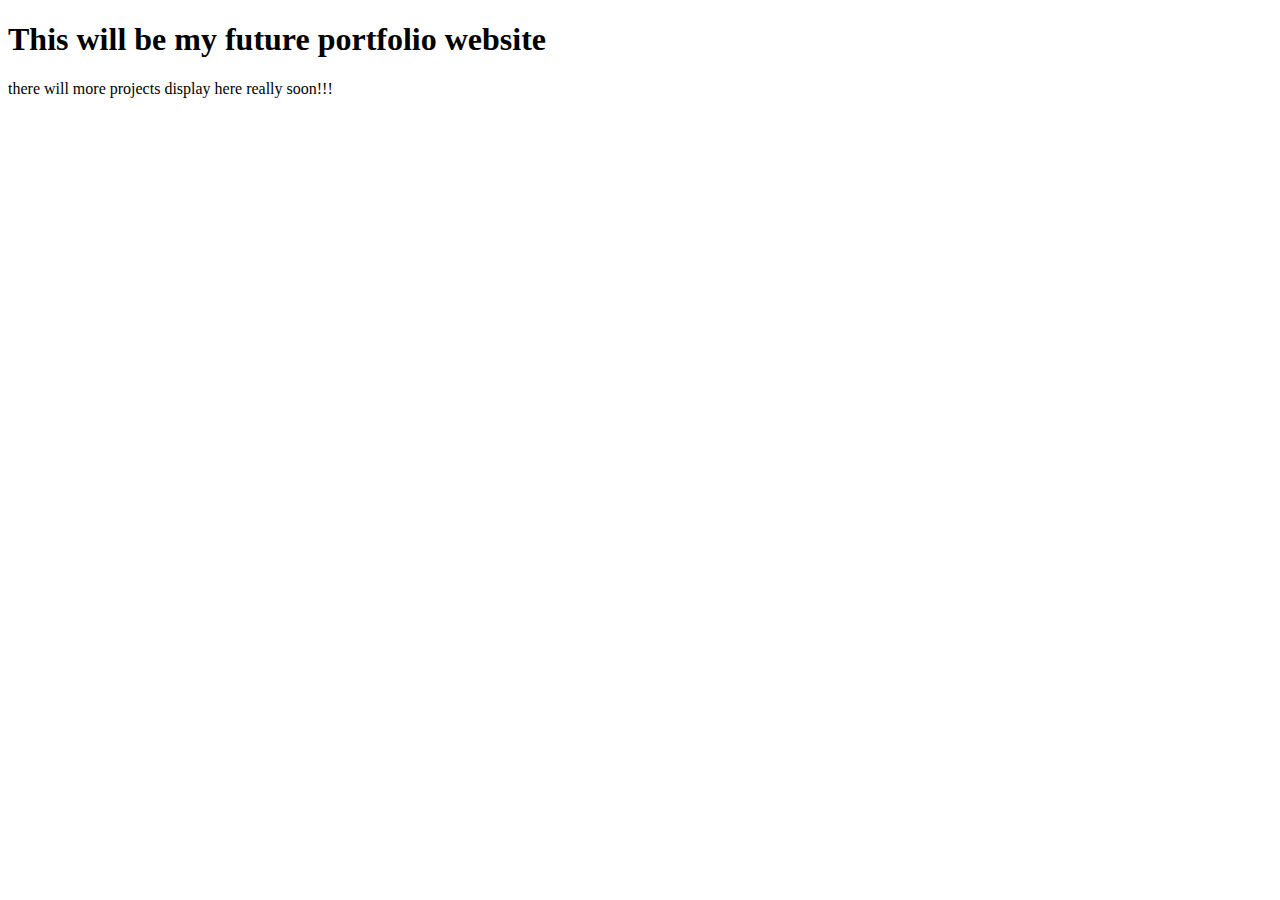
==== index.html @ c60e102b "index code" ====
<!DOCTYPE html>
<html>

<head>
    <meta charset=“utf-8”>
    <meta name=“viewport” content=“width=device-width, initial-scale=1”>
    <title>Portfolio Page</title>
</head>

<body>
    <h1>This will be my future portfolio website</h1>
    <p>there will more projects display here really soon!!!</p>
</body>

</html>
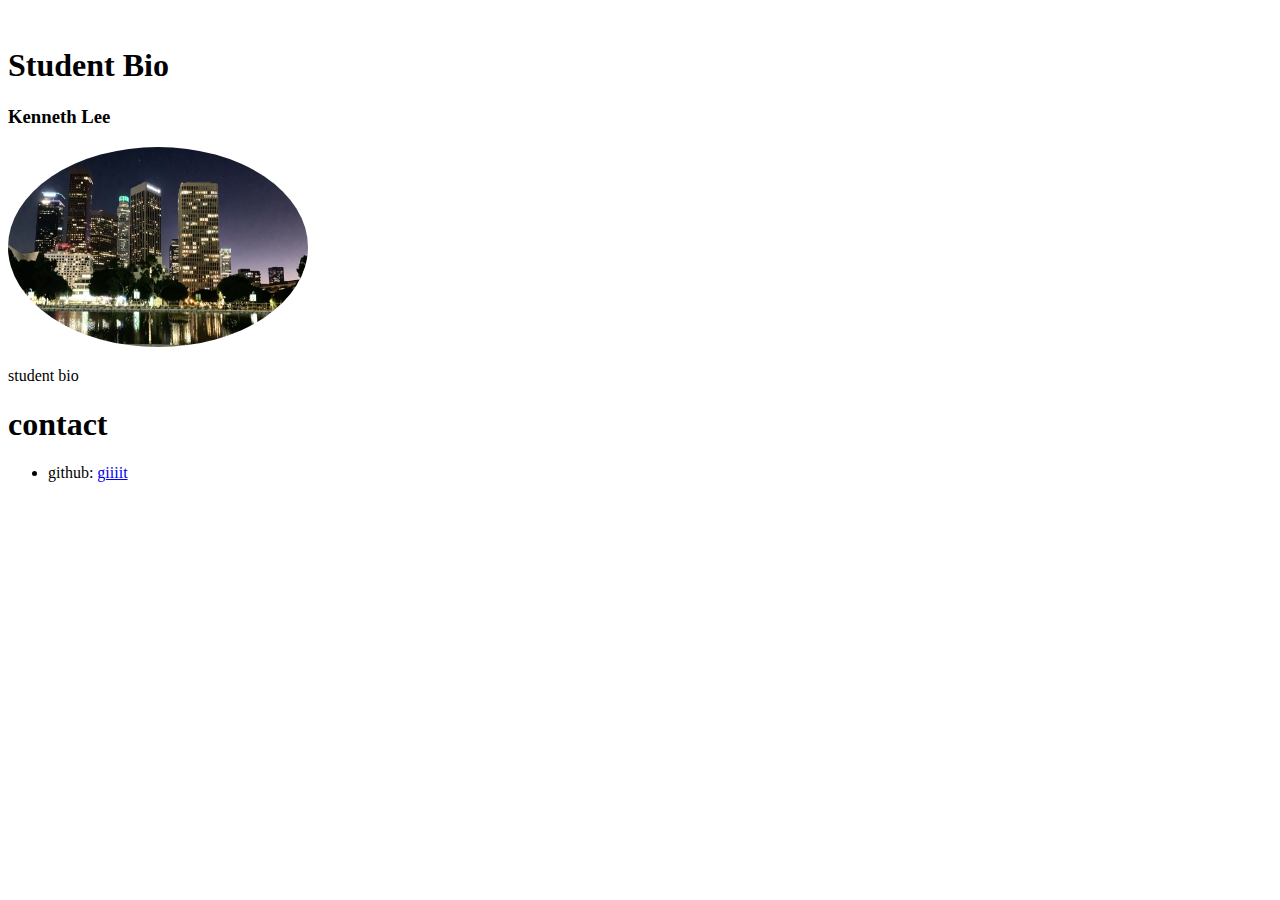
==== commit 6096b782: "adding stuff" ====
--- a/index.html
+++ b/index.html
@@ -8,8 +8,18 @@
 </head>
 
 <body>
-    <h1>This will be my future portfolio website</h1>
-    <p>there will more projects display here really soon!!!</p>
+    <br>
+    <h1>Student Bio</h1>
+    <h3>Kenneth Lee</h3>
+    <img style="border-radius: 50%;" src="assets/images/hehe.jpeg" alt="yay" height="200" width="300">
+    <br>
+    <p>student bio</p>
+<!-- contact section -->
+    <h1>contact</h1>
+    <ul>
+        <li>github: <a href="https://github.com/kennethnlee">giiiit</a></li>
+    </ul>
 </body>
 
+
 </html>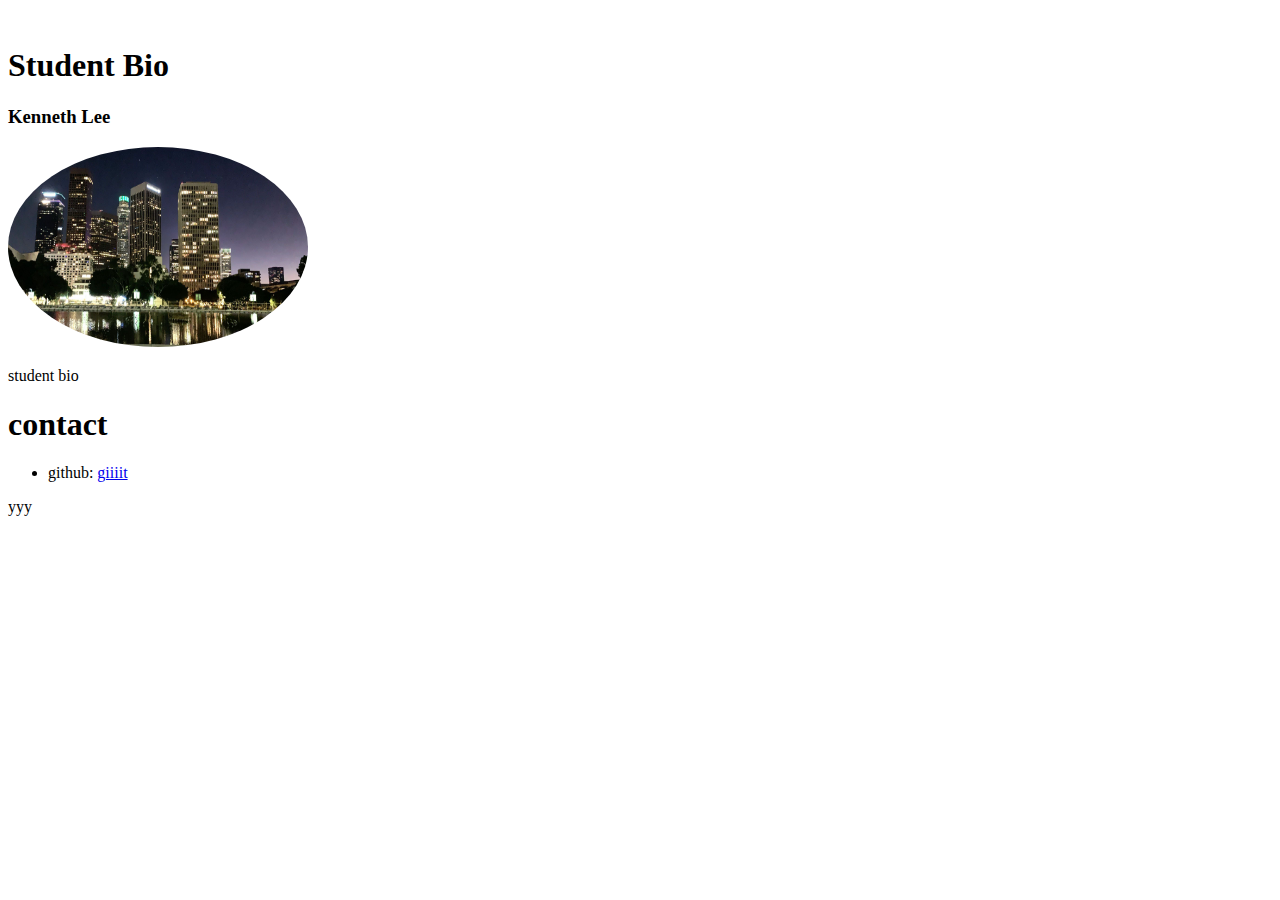
==== commit db290bdf: "yyy" ====
--- a/index.html
+++ b/index.html
@@ -19,7 +19,11 @@
     <ul>
         <li>github: <a href="https://github.com/kennethnlee">giiiit</a></li>
     </ul>
+    <li>yyy
+        
+    </li>
 </body>
 
 
+
 </html>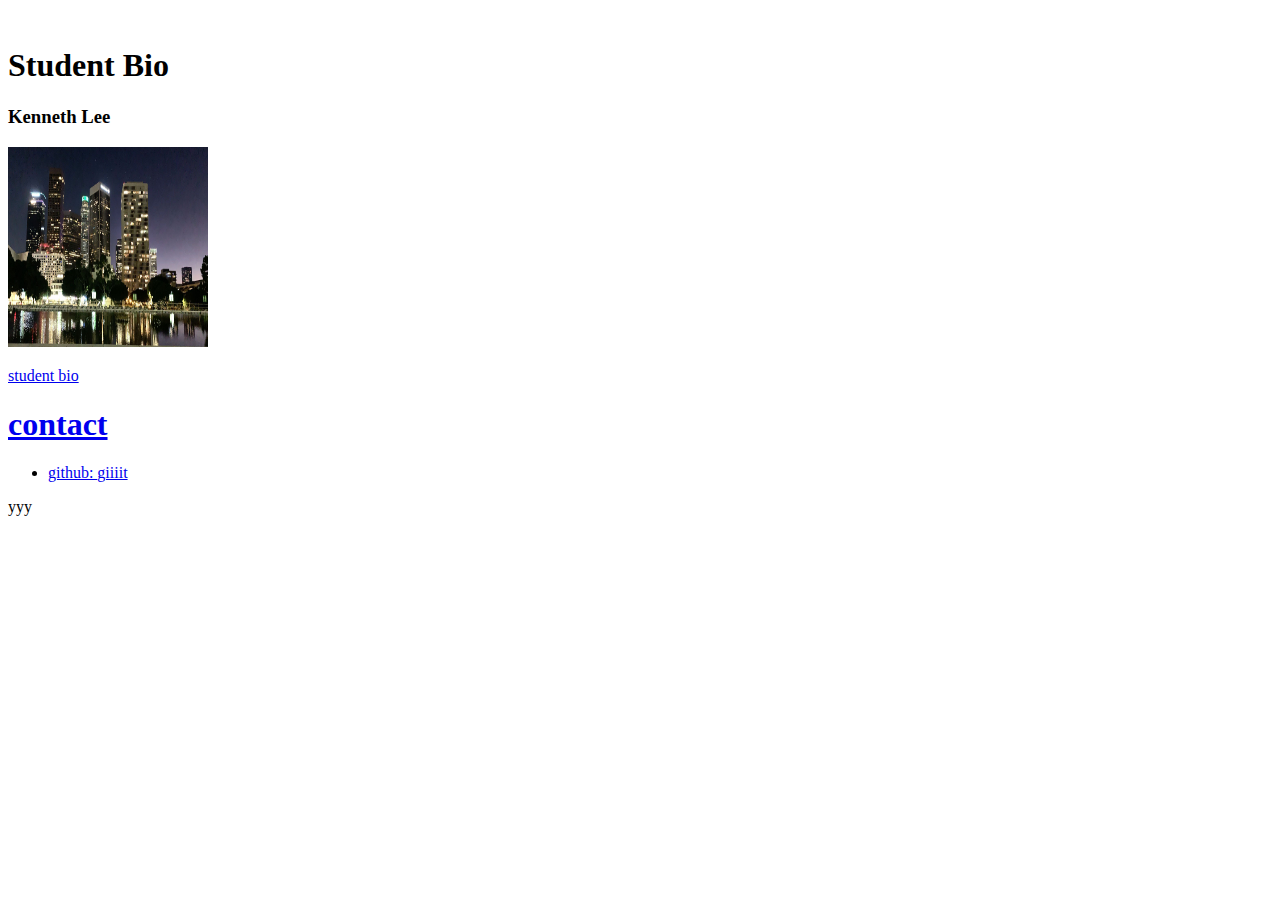
==== commit 043907c3: "adding assets" ====
--- a/index.html
+++ b/index.html
@@ -5,13 +5,15 @@
     <meta charset=“utf-8”>
     <meta name=“viewport” content=“width=device-width, initial-scale=1”>
     <title>Portfolio Page</title>
+<link rel="stylesheet" href="assets/css/homePage.css" type="text/css">
+<link rel="stylesheet" href="assets/css/defaulStyle.css.css" type="text/css">
 </head>
 
 <body>
     <br>
     <h1>Student Bio</h1>
     <h3>Kenneth Lee</h3>
-    <img style="border-radius: 50%;" src="assets/images/hehe.jpeg" alt="yay" height="200" width="300">
+    <a href="contact.html":  </a> <img class="borderImg" src="assets/images/hehe.jpeg" alt="hehe.jpeg" height="200" width="200" </img>
     <br>
     <p>student bio</p>
 <!-- contact section -->
@@ -19,11 +21,8 @@
     <ul>
         <li>github: <a href="https://github.com/kennethnlee">giiiit</a></li>
     </ul>
-    <li>yyy
-        
-    </li>
+    <li>yyy </li>
 </body>
 
 
-
 </html>--- a/assets/css/homePage.css
+++ b/assets/css/homePage.css
@@ -0,0 +1,2 @@
+#heading 
+{border-radius: 10px; border-style: solid; border-color: aquamarine;}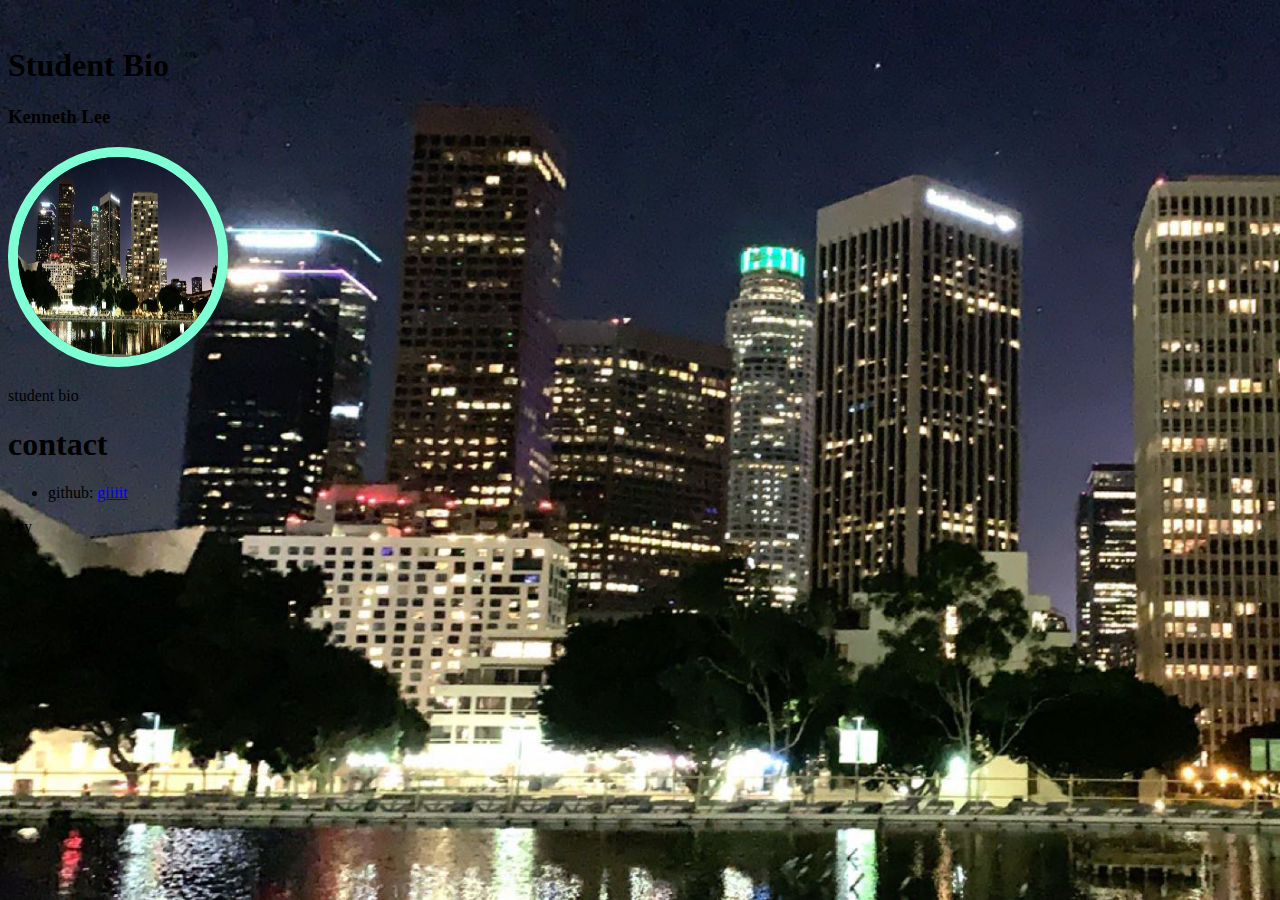
==== commit c2cd58c7: "more stuff" ====
--- a/index.html
+++ b/index.html
@@ -6,14 +6,14 @@
     <meta name=“viewport” content=“width=device-width, initial-scale=1”>
     <title>Portfolio Page</title>
 <link rel="stylesheet" href="assets/css/homePage.css" type="text/css">
-<link rel="stylesheet" href="assets/css/defaulStyle.css.css" type="text/css">
+<link rel="stylesheet" href="assets/css/defaulStyle.css" type="text/css">
 </head>
 
-<body>
+<body> 
     <br>
     <h1>Student Bio</h1>
     <h3>Kenneth Lee</h3>
-    <a href="contact.html":  </a> <img class="borderImg" src="assets/images/hehe.jpeg" alt="hehe.jpeg" height="200" width="200" </img>
+    <a href="contact.html"></a> <img class="borderImg" src="assets/images/hehe.jpeg" alt="hehe.jpeg" height="200" width="200"> </img>
     <br>
     <p>student bio</p>
 <!-- contact section -->
--- a/assets/css/homePage.css
+++ b/assets/css/homePage.css
@@ -1,2 +1,8 @@
-#heading 
-{border-radius: 10px; border-style: solid; border-color: aquamarine;}+.borderImg {
+    border-radius: 50%;
+    border-style: solid;
+    border-color: aquamarine;
+    border-width: 10px;
+}
+
+
--- a/assets/css/defaulStyle.css
+++ b/assets/css/defaulStyle.css
@@ -0,0 +1,5 @@
+body {
+    background-image: url("../images/hehe.jpeg");
+    background-color: darkgrey;
+    background-size: 2000px;
+}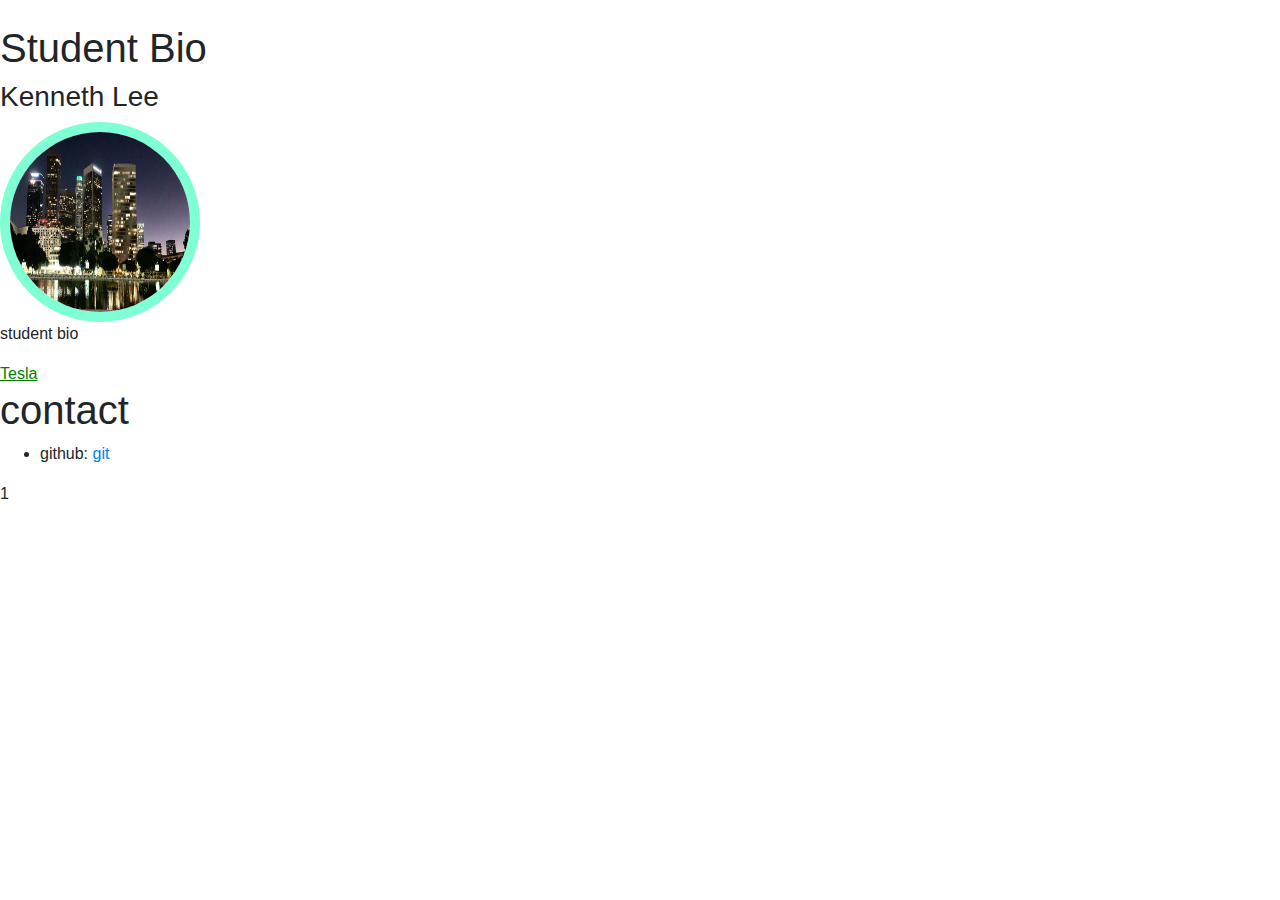
==== commit 2972d4d9: "ore" ====
--- a/index.html
+++ b/index.html
@@ -2,11 +2,15 @@
 <html>
 
 <head>
-    <meta charset=“utf-8”>
-    <meta name=“viewport” content=“width=device-width, initial-scale=1”>
+    <meta charset="utf-8">
+    <meta name="viewport" content="width=device-width, initial-scale=1, shrink-to-fit=no">
     <title>Portfolio Page</title>
 <link rel="stylesheet" href="assets/css/homePage.css" type="text/css">
 <link rel="stylesheet" href="assets/css/defaulStyle.css" type="text/css">
+
+<!-- bootstrap -->
+<link rel="stylesheet" href="https://stackpath.bootstrapcdn.com/bootstrap/4.4.1/css/bootstrap.min.css" integrity="sha384-Vkoo8x4CGsO3+Hhxv8T/Q5PaXtkKtu6ug5TOeNV6gBiFeWPGFN9MuhOf23Q9Ifjh" crossorigin="anonymous">
+
 </head>
 
 <body> 
@@ -15,13 +19,26 @@
     <h3>Kenneth Lee</h3>
     <a href="contact.html"></a> <img class="borderImg" src="assets/images/hehe.jpeg" alt="hehe.jpeg" height="200" width="200"> </img>
     <br>
+    
     <p>student bio</p>
+    
+    <a class="link" target="_blank" href="https://www.tesla.com/" >Tesla</a>
+  
 <!-- contact section -->
     <h1>contact</h1>
     <ul>
-        <li>github: <a href="https://github.com/kennethnlee">giiiit</a></li>
+        <li>github: <a href="https://github.com/kennethnlee">git</a></li>
     </ul>
-    <li>yyy </li>
+    <li>1 </li>
+
+
+
+<!-- bootstrap scripts -->
+    <script src="https://code.jquery.com/jquery-3.4.1.slim.min.js" integrity="sha384-J6qa4849blE2+poT4WnyKhv5vZF5SrPo0iEjwBvKU7imGFAV0wwj1yYfoRSJoZ+n" crossorigin="anonymous"></script>
+<script src="https://cdn.jsdelivr.net/npm/popper.js@1.16.0/dist/umd/popper.min.js" integrity="sha384-Q6E9RHvbIyZFJoft+2mJbHaEWldlvI9IOYy5n3zV9zzTtmI3UksdQRVvoxMfooAo" crossorigin="anonymous"></script>
+<script src="https://stackpath.bootstrapcdn.com/bootstrap/4.4.1/js/bootstrap.min.js" integrity="sha384-wfSDF2E50Y2D1uUdj0O3uMBJnjuUD4Ih7YwaYd1iqfktj0Uod8GCExl3Og8ifwB6" crossorigin="anonymous"></script><script src="https://code.jquery.com/jquery-3.4.1.slim.min.js" integrity="sha384-J6qa4849blE2+poT4WnyKhv5vZF5SrPo0iEjwBvKU7imGFAV0wwj1yYfoRSJoZ+n" crossorigin="anonymous"></script>
+<script src="https://cdn.jsdelivr.net/npm/popper.js@1.16.0/dist/umd/popper.min.js" integrity="sha384-Q6E9RHvbIyZFJoft+2mJbHaEWldlvI9IOYy5n3zV9zzTtmI3UksdQRVvoxMfooAo" crossorigin="anonymous"></script>
+<script src="https://stackpath.bootstrapcdn.com/bootstrap/4.4.1/js/bootstrap.min.js" integrity="sha384-wfSDF2E50Y2D1uUdj0O3uMBJnjuUD4Ih7YwaYd1iqfktj0Uod8GCExl3Og8ifwB6" crossorigin="anonymous"></script>
 </body>
 
 
--- a/assets/css/homePage.css
+++ b/assets/css/homePage.css
@@ -5,4 +5,20 @@
     border-width: 10px;
 }
 
+a.link{
+color: green;
+text-decoration: underline;
+}
 
+a.link-hover
+ { 
+     background-color: green;
+     color: white 
+}
+
+a.link-active{
+    background-color: red;
+    color: white;
+    border: solid 1px green
+
+}--- a/assets/css/defaulStyle.css
+++ b/assets/css/defaulStyle.css
@@ -1,5 +1,9 @@
 body {
-    background-image: url("../images/hehe.jpeg");
     background-color: darkgrey;
     background-size: 2000px;
+}
+.hover-state:hover {
+    color: white;
+    background-color: blue;
+    border: 2px solid aqua;
 }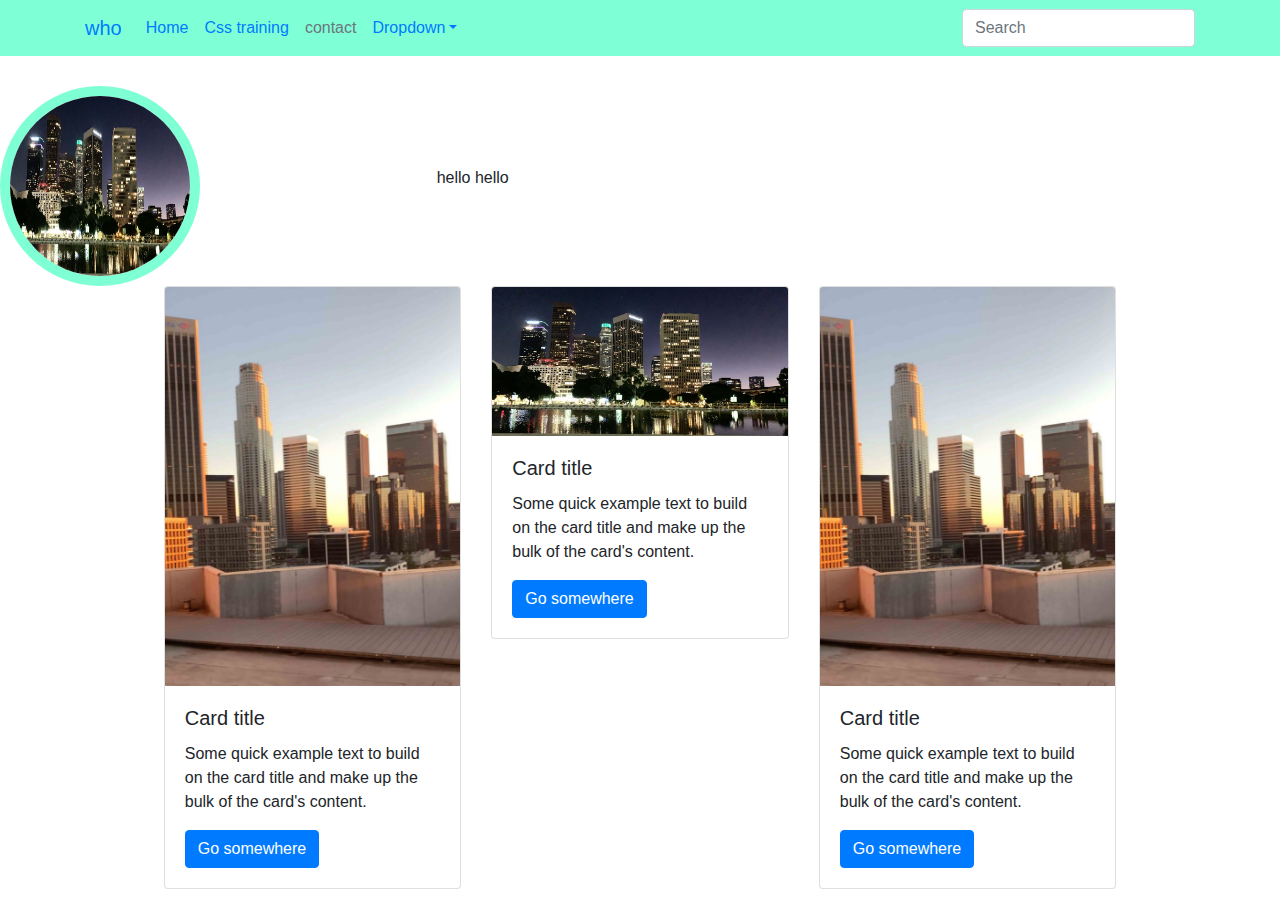
==== commit 4b806808: "more practice" ====
--- a/index.html
+++ b/index.html
@@ -5,40 +5,129 @@
     <meta charset="utf-8">
     <meta name="viewport" content="width=device-width, initial-scale=1, shrink-to-fit=no">
     <title>Portfolio Page</title>
-<link rel="stylesheet" href="assets/css/homePage.css" type="text/css">
-<link rel="stylesheet" href="assets/css/defaulStyle.css" type="text/css">
+    <link rel="stylesheet" href="assets/css/homePage.css" type="text/css">
+    <link rel="stylesheet" href="assets/css/defaulStyle.css" type="text/css">
 
-<!-- bootstrap -->
-<link rel="stylesheet" href="https://stackpath.bootstrapcdn.com/bootstrap/4.4.1/css/bootstrap.min.css" integrity="sha384-Vkoo8x4CGsO3+Hhxv8T/Q5PaXtkKtu6ug5TOeNV6gBiFeWPGFN9MuhOf23Q9Ifjh" crossorigin="anonymous">
+    <!-- bootstrap -->
+    <link rel="stylesheet" href="https://stackpath.bootstrapcdn.com/bootstrap/4.4.1/css/bootstrap.min.css"
+        integrity="sha384-Vkoo8x4CGsO3+Hhxv8T/Q5PaXtkKtu6ug5TOeNV6gBiFeWPGFN9MuhOf23Q9Ifjh" crossorigin="anonymous">
 
 </head>
 
-<body> 
-    <br>
-    <h1>Student Bio</h1>
-    <h3>Kenneth Lee</h3>
-    <a href="contact.html"></a> <img class="borderImg" src="assets/images/hehe.jpeg" alt="hehe.jpeg" height="200" width="200"> </img>
-    <br>
-    
-    <p>student bio</p>
-    
-    <a class="link" target="_blank" href="https://www.tesla.com/" >Tesla</a>
-  
-<!-- contact section -->
-    <h1>contact</h1>
-    <ul>
-        <li>github: <a href="https://github.com/kennethnlee">git</a></li>
-    </ul>
-    <li>1 </li>
+<nav class="navbar navbar-expand-lg navBR">
+    <div class="container">
+        <a class="navbar-brand" href="#">who</a>
+        <button class="navbar-toggler" type="button" data-toggle="collapse" data-target="#navbarsExample07"
+            aria-controls="navbarsExample07" aria-expanded="false" aria-label="Toggle navigation">
+            <span class="navbar-toggler-icon"></span>
+        </button>
+
+        <div class="collapse navbar-collapse" id="navbarsExample07">
+            <ul class="navbar-nav mr-auto">
+                <li class="nav-item active">
+                    <a class="nav-link" href="index.html">Home <span class="sr-only">(current)</span></a>
+                </li>
+                <li class="nav-item">
+                    <a class="nav-link" href="cssTraining.html">Css training</a>
+                </li>
+                <li class="nav-item">
+                    <a class="nav-link disabled" href="contact.html">contact</a>
+                </li>
+                <li class="nav-item dropdown">
+                    <a class="nav-link dropdown-toggle" href="http://example.com" id="dropdown07" data-toggle="dropdown"
+                        aria-haspopup="true" aria-expanded="false">Dropdown</a>
+                    <div class="dropdown-menu" aria-labelledby="dropdown07">
+                        <a class="dropdown-item" href="#">Email</a>
+                        <a class="dropdown-item" href="#">Github</a>
+                        <a class="dropdown-item" href="#">Portfolio</a>
+                    </div>
+                </li>
+            </ul>
+            <form class="form-inline my-2 my-md-0">
+                <input class="form-control" type="text" placeholder="Search" aria-label="Search">
+            </form>
+        </div>
+    </div>
+</nav>
+
+<div class="row align-items-center descriptioncenter">
+    <div class="col-12 col-md-4">
+        <a href="contact.html"></a> <img class="borderImg" src="assets/images/hehe.jpeg" alt="hehe.jpeg" height="200"
+            width="200"> </img>
+    </div>
+    <div class="col-12 col-md-8">
+        <p class="pstyle"> hello hello </p>
+    </div>
+
+</div>
+
+<!-- project gallery -->
+<div class="row justify-content-center">
+<div class="col-sm-6 col-md-4 col-lg-3">   
+    <div class="card">
+        <img src="assets/images/skynline.jpg" class="card-img-top" alt="...">
+        <div class="card-body">
+          <h5 class="card-title">Card title</h5>
+          <p class="card-text">Some quick example text to build on the card title and make up the bulk of the card's content.</p>
+          <a href="#" class="btn btn-primary">Go somewhere</a>
+        </div>
+      </div>
+</div> 
+<div class="col-sm-6 col-md-4 col-lg-3">
+      <div class="card">
+        <img src="assets/images/hehe.jpeg" class="card-img-top" alt="...">
+        <div class="card-body">
+          <h5 class="card-title">Card title</h5>
+          <p class="card-text">Some quick example text to build on the card title and make up the bulk of the card's content.</p>
+          <a href="#" class="btn btn-primary">Go somewhere</a>
+        </div>
+      </div>
+</div>
+<div class="col-sm-6 col-md-4 col-lg-3">
+      <div class="card">
+        <img src="assets/images/skynline.jpg" class="card-img-top" alt="...">
+        <div class="card-body">
+          <h5 class="card-title">Card title</h5>
+          <p class="card-text">Some quick example text to build on the card title and make up the bulk of the card's content.</p>
+          <a href="#" class="btn btn-primary">Go somewhere</a>
+        </div>
+      </div>
+</div>
+</div>
+
+
+<!-- tesla link practice -->
+
+<!-- <a class="link" target="_blank" href="https://www.tesla.com/">Tesla</a> -->
+
+<!-- contact section
+<h1>contact</h1>
+<ul>
+    <li>github: <a href="https://github.com/kennethnlee">git</a></li>
+</ul>
+<li>1 </li> -->
 
 
 
 <!-- bootstrap scripts -->
-    <script src="https://code.jquery.com/jquery-3.4.1.slim.min.js" integrity="sha384-J6qa4849blE2+poT4WnyKhv5vZF5SrPo0iEjwBvKU7imGFAV0wwj1yYfoRSJoZ+n" crossorigin="anonymous"></script>
-<script src="https://cdn.jsdelivr.net/npm/popper.js@1.16.0/dist/umd/popper.min.js" integrity="sha384-Q6E9RHvbIyZFJoft+2mJbHaEWldlvI9IOYy5n3zV9zzTtmI3UksdQRVvoxMfooAo" crossorigin="anonymous"></script>
-<script src="https://stackpath.bootstrapcdn.com/bootstrap/4.4.1/js/bootstrap.min.js" integrity="sha384-wfSDF2E50Y2D1uUdj0O3uMBJnjuUD4Ih7YwaYd1iqfktj0Uod8GCExl3Og8ifwB6" crossorigin="anonymous"></script><script src="https://code.jquery.com/jquery-3.4.1.slim.min.js" integrity="sha384-J6qa4849blE2+poT4WnyKhv5vZF5SrPo0iEjwBvKU7imGFAV0wwj1yYfoRSJoZ+n" crossorigin="anonymous"></script>
-<script src="https://cdn.jsdelivr.net/npm/popper.js@1.16.0/dist/umd/popper.min.js" integrity="sha384-Q6E9RHvbIyZFJoft+2mJbHaEWldlvI9IOYy5n3zV9zzTtmI3UksdQRVvoxMfooAo" crossorigin="anonymous"></script>
-<script src="https://stackpath.bootstrapcdn.com/bootstrap/4.4.1/js/bootstrap.min.js" integrity="sha384-wfSDF2E50Y2D1uUdj0O3uMBJnjuUD4Ih7YwaYd1iqfktj0Uod8GCExl3Og8ifwB6" crossorigin="anonymous"></script>
+<script src="https://code.jquery.com/jquery-3.4.1.slim.min.js"
+    integrity="sha384-J6qa4849blE2+poT4WnyKhv5vZF5SrPo0iEjwBvKU7imGFAV0wwj1yYfoRSJoZ+n" crossorigin="anonymous">
+</script>
+<script src="https://cdn.jsdelivr.net/npm/popper.js@1.16.0/dist/umd/popper.min.js"
+    integrity="sha384-Q6E9RHvbIyZFJoft+2mJbHaEWldlvI9IOYy5n3zV9zzTtmI3UksdQRVvoxMfooAo" crossorigin="anonymous">
+</script>
+<script src="https://stackpath.bootstrapcdn.com/bootstrap/4.4.1/js/bootstrap.min.js"
+    integrity="sha384-wfSDF2E50Y2D1uUdj0O3uMBJnjuUD4Ih7YwaYd1iqfktj0Uod8GCExl3Og8ifwB6" crossorigin="anonymous">
+</script>
+<script src="https://code.jquery.com/jquery-3.4.1.slim.min.js"
+    integrity="sha384-J6qa4849blE2+poT4WnyKhv5vZF5SrPo0iEjwBvKU7imGFAV0wwj1yYfoRSJoZ+n" crossorigin="anonymous">
+</script>
+<script src="https://cdn.jsdelivr.net/npm/popper.js@1.16.0/dist/umd/popper.min.js"
+    integrity="sha384-Q6E9RHvbIyZFJoft+2mJbHaEWldlvI9IOYy5n3zV9zzTtmI3UksdQRVvoxMfooAo" crossorigin="anonymous">
+</script>
+<script src="https://stackpath.bootstrapcdn.com/bootstrap/4.4.1/js/bootstrap.min.js"
+    integrity="sha384-wfSDF2E50Y2D1uUdj0O3uMBJnjuUD4Ih7YwaYd1iqfktj0Uod8GCExl3Og8ifwB6" crossorigin="anonymous">
+</script>
 </body>
 
 
--- a/assets/css/homePage.css
+++ b/assets/css/homePage.css
@@ -5,20 +5,7 @@
     border-width: 10px;
 }
 
-a.link{
+a.link {
 color: green;
 text-decoration: underline;
 }
-
-a.link-hover
- { 
-     background-color: green;
-     color: white 
-}
-
-a.link-active{
-    background-color: red;
-    color: white;
-    border: solid 1px green
-
-}--- a/assets/css/defaulStyle.css
+++ b/assets/css/defaulStyle.css
@@ -6,4 +6,23 @@
     color: white;
     background-color: blue;
     border: 2px solid aqua;
+} 
+
+a.link:hover { 
+    background-color: green;
+    color: white;
+}
+
+a.link:active {
+   background-color: red;
+   color: white;
+   border: solid 1px green;
+}
+
+.navBR {
+    background-color: #7fffd5!important;
+}
+
+.descriptioncenter {
+    margin-top: 30px;
 }